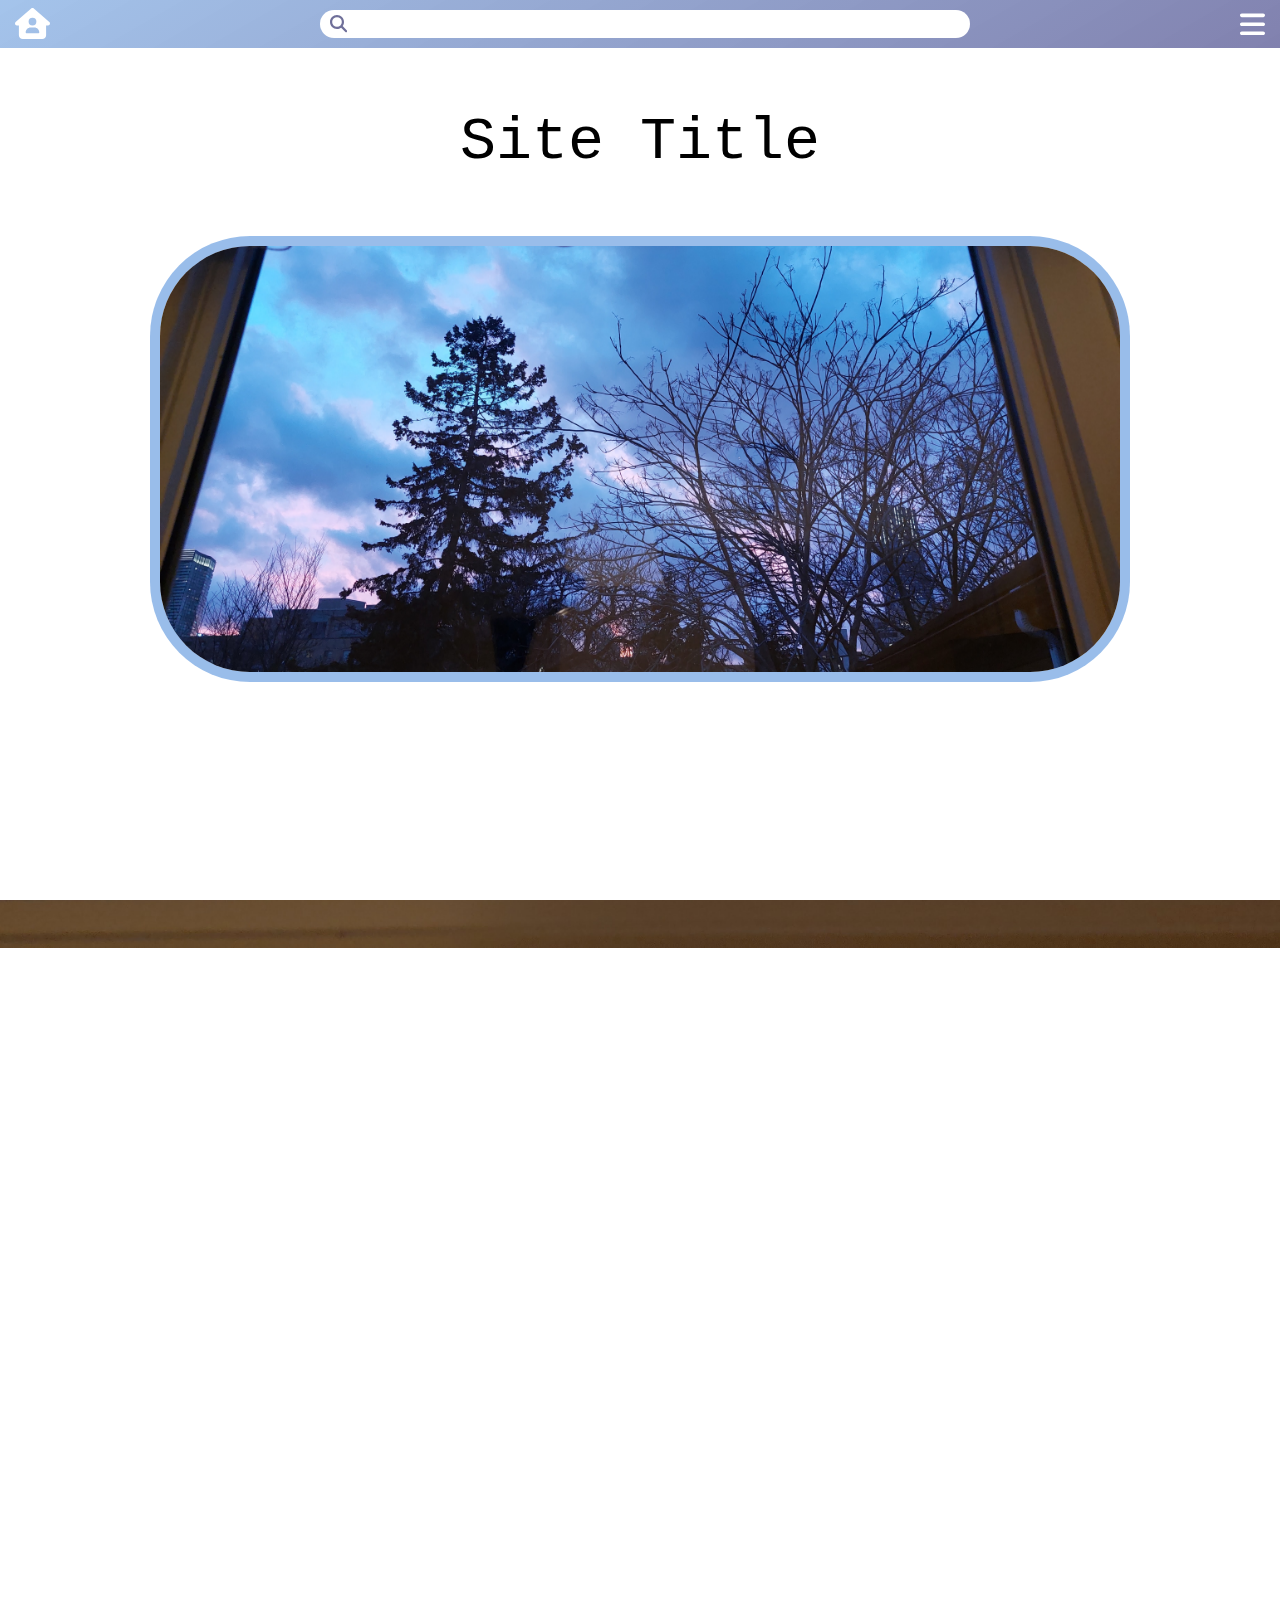
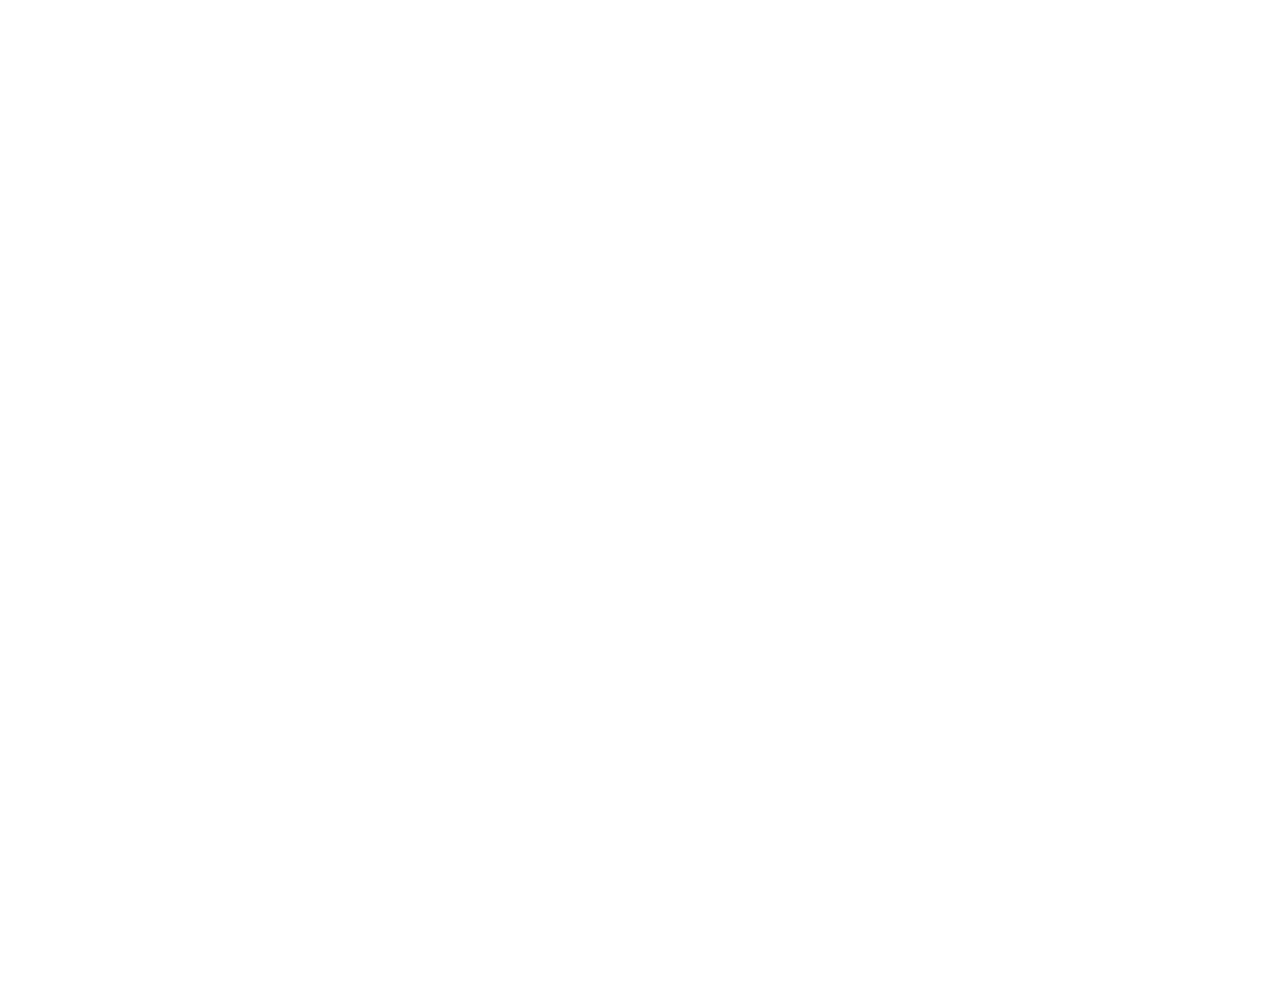
==== template1/index.html @ c2a95a9c "Create webpage with fixed background when scrolling" ====
<html>

<head>

</head>

<body>
    <div class="navBar">
        <div class="icon-button">
            <svg xmlns="http://www.w3.org/2000/svg" viewBox="0 0 576 512">
                <path fill="#ffffff" d="M575.8 255.5c0 18-15 32.1-32 32.1h-32l.7 160.2c.2 35.5-28.5 64.3-64 64.3H128.1c-35.3 0-64-28.7-64-64V287.6H32c-18 0-32-14-32-32.1c0-9 3-17 10-24L266.4 8c7-7 15-8 22-8s15 2 21 7L564.8 231.5c8 7 12 15 11 24zM352 224a64 64 0 1 0 -128 0 64 64 0 1 0 128 0zm-96 96c-44.2 0-80 35.8-80 80c0 8.8 7.2 16 16 16H384c8.8 0 16-7.2 16-16c0-44.2-35.8-80-80-80H256z"/>
            </svg>
        </div>
        <div class="search-bar">
            <div class="search-icon">
                <svg xmlns="http://www.w3.org/2000/svg" viewBox="0 0 512 512">
                    <path fill="#19195ca0" d="M416 208c0 45.9-14.9 88.3-40 122.7L502.6 457.4c12.5 12.5 12.5 32.8 0 45.3s-32.8 12.5-45.3 0L330.7 376c-34.4 25.2-76.8 40-122.7 40C93.1 416 0 322.9 0 208S93.1 0 208 0S416 93.1 416 208zM208 352a144 144 0 1 0 0-288 144 144 0 1 0 0 288z"/>
                </svg>
            </div>
            <!-- Search here... -->
            <input type="text" id="search" name="search">
                <!-- <label for="search">Search here...</label> -->
            </input>
        </div>
        <div class="icon-button small">
            <svg xmlns="http://www.w3.org/2000/svg" viewBox="0 0 448 512">
                <path fill="#ffffff" d="M0 96C0 78.3 14.3 64 32 64H416c17.7 0 32 14.3 32 32s-14.3 32-32 32H32C14.3 128 0 113.7 0 96zM0 256c0-17.7 14.3-32 32-32H416c17.7 0 32 14.3 32 32s-14.3 32-32 32H32c-17.7 0-32-14.3-32-32zM448 416c0 17.7-14.3 32-32 32H32c-17.7 0-32-14.3-32-32s14.3-32 32-32H416c17.7 0 32 14.3 32 32z"/>
            </svg>
        </div>
    </div>
    <div class="content">
        
        <div class="page white">
            <p class="title"> Site Title </p>
            <div class="card">
                <img src="intro-pic.jpg" />
            </div>
        </div>
        <div class="page blue">
            <div class="img-bg">
f
            </div>
        </div>
        <div class="page white">

        </div>
        
    </div>

</body>

</html>

<style>
    body {
        margin: 0;
        /* width: 100vw; */
        /* position: relative; */
        /* position: relative;
        padding-top: 3rem; */
        /* width: 100%;
        height: 100%;
        background-image: url(intro-pic.jpg);
        background-repeat: no-repeat;
        background-position: center;
        background-size: cover; */
    }
    .card {
        width: 75%;
        height: 50%;
        background-color: rgba(184, 211, 241, 0.318);
        border-top-left-radius: 250px;
        border-bottom-right-radius: 250px;
        border-radius: 100px;
        border: 10px rgba(82, 143, 218, 0.527) solid;
        overflow: hidden;
        /* border-image: linear-gradient(150deg, rgba(82, 143, 218, 0.527), rgba(54, 54, 126, 0.627)); */
        /* border-width: 10px;
        border-style: solid; */

        p {
            font-size: 50px;
            text-align: center;
        }

        img {
            width: 100%;
            height: 100%;
            object-fit: cover;
        }
    }
    .icon-button {
        width: 35px;
        margin: 5px;
        /* flex: 1; */
        &.small {
            width: 25px;
        }
    }
    .content {
        margin-top: 3rem;
    }
    .navBar {
        padding-left: 10px;
        padding-right: 10px;
        height: 3rem;
        background-color: rgb(127, 185, 255);
        background-color: rgba(25, 25, 92, 0.627);
        background: linear-gradient(150deg, rgba(82, 143, 218, 0.527), rgba(54, 54, 126, 0.627));
        position: fixed;
        top: 0;
        width: calc(100% - 20px);
        /* border-bottom-left-radius: 50%; */
        /* border-bottom-right-radius: 50%; */
        /* opacity: 50%; */
        display: flex;
        /* justify-content: center; */
        align-items: center;
        justify-content:space-between;
        z-index: 99;
    }
    .search-bar {
        background-color: white;
        width: 50%;
        padding: 5px 10px;
        /* width: 100%; */
        /* height: 100%; */
        margin: 10px;
        border-radius: 20px;
        /* flex: 1; */
        /* z-index: 99; */
        text-align: center;
        display: flex;
        /* justify-content: center; */
        align-items: center;
    }
    #search {
        width: 100%;
        border: none;
    }
    .search-icon {
        width: 18px;
        padding: 0 10 0 0px;
    }
    .title {
        font-size: 60px;
        font-family:'Courier New', Courier, monospace
    }
    .page {
        height: calc(100vh - 3rem);
        /* height: calc(100vh); */
        display: flex;
        justify-content: center;
        align-items: center;
        flex-direction: column;
        justify-content: flex-start;
        &.blue {
            background-color: azure;
            position: relative;
            background-color: transparent;
        }
        
        &.white {
            background-color: white;
            /* opacity: 0; */
            /* background-color: transparent; */
        }
        /* opacity: 0px; */
    }
    /* .navBar:hover {
        height: 5rem;
    } */
    .img-bg {
        width: 100%;
        height: 100%;
        background-image: url(intro-pic.jpg);
        background-repeat: no-repeat;
        background-position: center;
        background-size: cover;
        position: fixed;
        top: 3rem;
        /* position: sticky; */
        z-index: -1;
    }
</style>

<script>

</script>
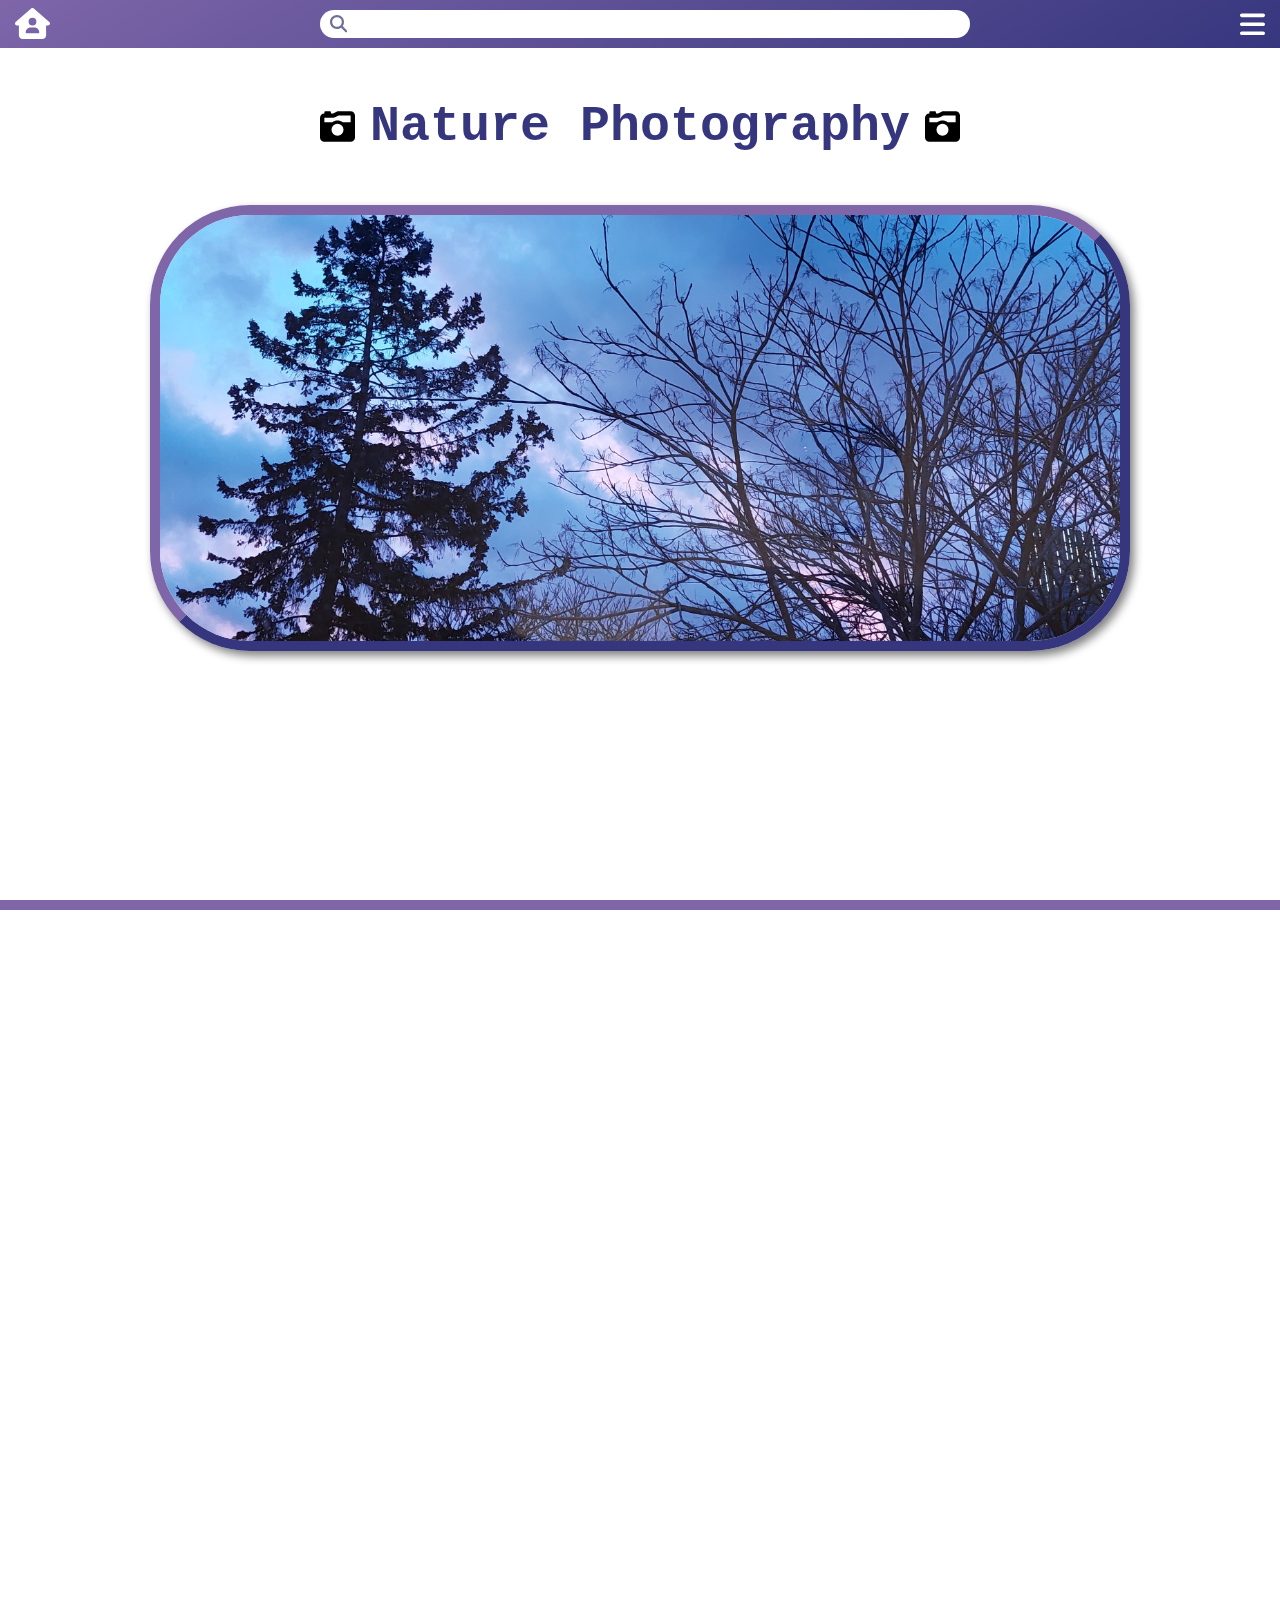
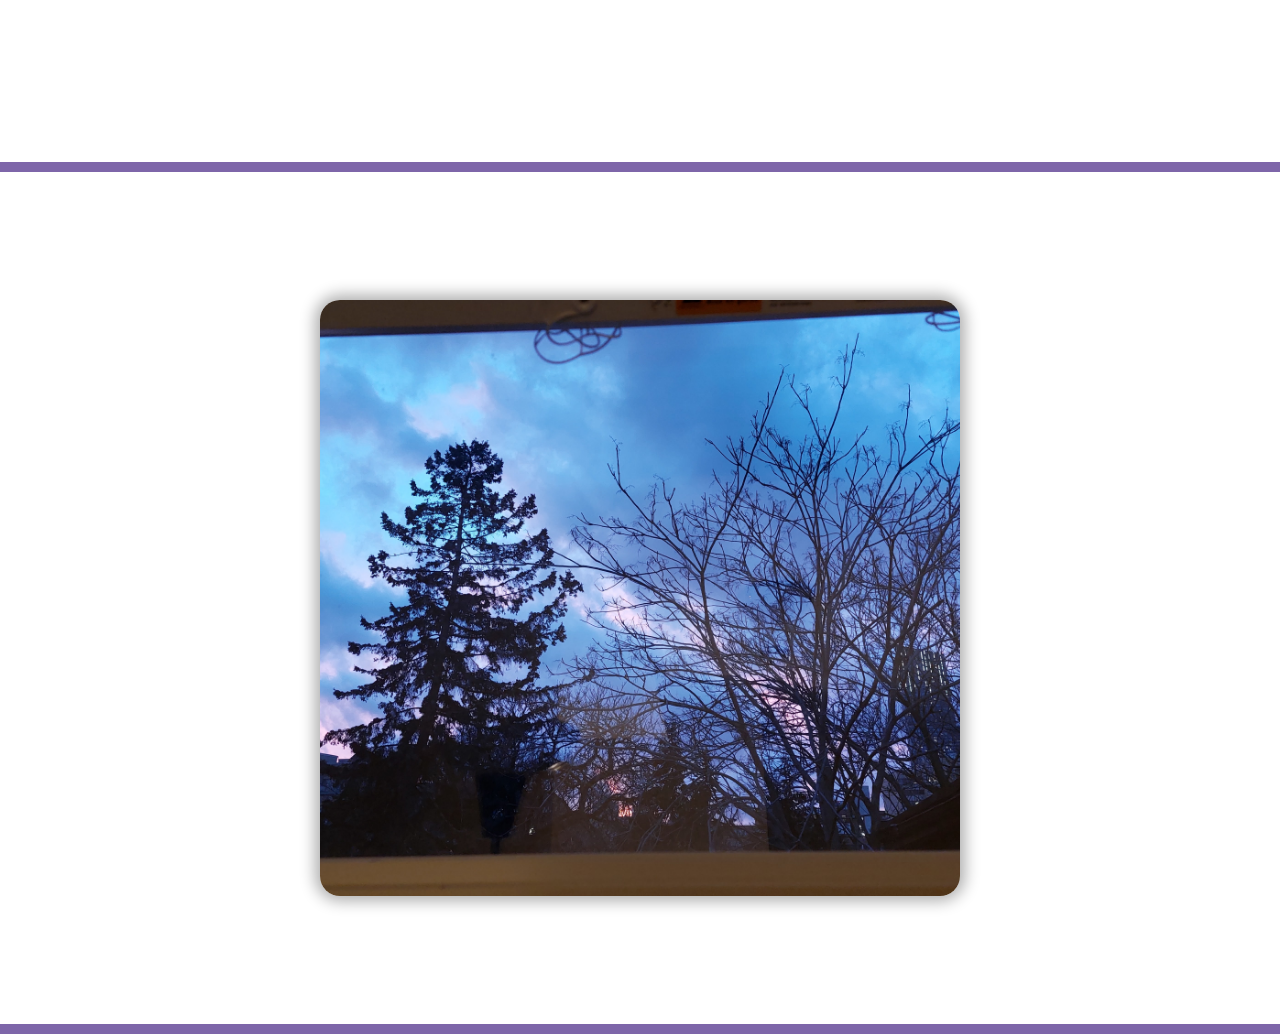
==== commit 5f5a958f: "Add photo gallery, title, darken nav bar, and restrict static photo to one section" ====
--- a/template1/index.html
+++ b/template1/index.html
@@ -5,44 +5,69 @@
 </head>
 
 <body>
-    <div class="navBar">
-        <div class="icon-button">
-            <svg xmlns="http://www.w3.org/2000/svg" viewBox="0 0 576 512">
-                <path fill="#ffffff" d="M575.8 255.5c0 18-15 32.1-32 32.1h-32l.7 160.2c.2 35.5-28.5 64.3-64 64.3H128.1c-35.3 0-64-28.7-64-64V287.6H32c-18 0-32-14-32-32.1c0-9 3-17 10-24L266.4 8c7-7 15-8 22-8s15 2 21 7L564.8 231.5c8 7 12 15 11 24zM352 224a64 64 0 1 0 -128 0 64 64 0 1 0 128 0zm-96 96c-44.2 0-80 35.8-80 80c0 8.8 7.2 16 16 16H384c8.8 0 16-7.2 16-16c0-44.2-35.8-80-80-80H256z"/>
-            </svg>
-        </div>
-        <div class="search-bar">
-            <div class="search-icon">
-                <svg xmlns="http://www.w3.org/2000/svg" viewBox="0 0 512 512">
-                    <path fill="#19195ca0" d="M416 208c0 45.9-14.9 88.3-40 122.7L502.6 457.4c12.5 12.5 12.5 32.8 0 45.3s-32.8 12.5-45.3 0L330.7 376c-34.4 25.2-76.8 40-122.7 40C93.1 416 0 322.9 0 208S93.1 0 208 0S416 93.1 416 208zM208 352a144 144 0 1 0 0-288 144 144 0 1 0 0 288z"/>
+    <!-- <div class="navBar-back"> -->
+        <div class="navBar">
+            <div class="icon-button">
+                <svg xmlns="http://www.w3.org/2000/svg" viewBox="0 0 576 512">
+                    <path fill="#ffffff" d="M575.8 255.5c0 18-15 32.1-32 32.1h-32l.7 160.2c.2 35.5-28.5 64.3-64 64.3H128.1c-35.3 0-64-28.7-64-64V287.6H32c-18 0-32-14-32-32.1c0-9 3-17 10-24L266.4 8c7-7 15-8 22-8s15 2 21 7L564.8 231.5c8 7 12 15 11 24zM352 224a64 64 0 1 0 -128 0 64 64 0 1 0 128 0zm-96 96c-44.2 0-80 35.8-80 80c0 8.8 7.2 16 16 16H384c8.8 0 16-7.2 16-16c0-44.2-35.8-80-80-80H256z"/>
                 </svg>
             </div>
-            <!-- Search here... -->
-            <input type="text" id="search" name="search">
-                <!-- <label for="search">Search here...</label> -->
-            </input>
-        </div>
-        <div class="icon-button small">
-            <svg xmlns="http://www.w3.org/2000/svg" viewBox="0 0 448 512">
-                <path fill="#ffffff" d="M0 96C0 78.3 14.3 64 32 64H416c17.7 0 32 14.3 32 32s-14.3 32-32 32H32C14.3 128 0 113.7 0 96zM0 256c0-17.7 14.3-32 32-32H416c17.7 0 32 14.3 32 32s-14.3 32-32 32H32c-17.7 0-32-14.3-32-32zM448 416c0 17.7-14.3 32-32 32H32c-17.7 0-32-14.3-32-32s14.3-32 32-32H416c17.7 0 32 14.3 32 32z"/>
-            </svg>
-        </div>
-    </div>
+            <div class="search-bar">
+                <div class="search-icon">
+                    <svg xmlns="http://www.w3.org/2000/svg" viewBox="0 0 512 512">
+                        <path fill="#19195ca0" d="M416 208c0 45.9-14.9 88.3-40 122.7L502.6 457.4c12.5 12.5 12.5 32.8 0 45.3s-32.8 12.5-45.3 0L330.7 376c-34.4 25.2-76.8 40-122.7 40C93.1 416 0 322.9 0 208S93.1 0 208 0S416 93.1 416 208zM208 352a144 144 0 1 0 0-288 144 144 0 1 0 0 288z"/>
+                    </svg>
+                </div>
+                <!-- Search here... -->
+                <input type="text" id="search" name="search">
+                    <!-- <label for="search">Search here...</label> -->
+                </input>
+            </div>
+            <div class="icon-button small">
+                <svg xmlns="http://www.w3.org/2000/svg" viewBox="0 0 448 512">
+                    <path fill="#ffffff" d="M0 96C0 78.3 14.3 64 32 64H416c17.7 0 32 14.3 32 32s-14.3 32-32 32H32C14.3 128 0 113.7 0 96zM0 256c0-17.7 14.3-32 32-32H416c17.7 0 32 14.3 32 32s-14.3 32-32 32H32c-17.7 0-32-14.3-32-32zM448 416c0 17.7-14.3 32-32 32H32c-17.7 0-32-14.3-32-32s14.3-32 32-32H416c17.7 0 32 14.3 32 32z"/>
+                </svg>
+            </div>
+        </div>
+    <!-- </div> -->
     <div class="content">
         
         <div class="page white">
-            <p class="title"> Site Title </p>
+            <div class="header">
+                <div class="icon-button">
+                    <svg xmlns="http://www.w3.org/2000/svg" viewBox="0 0 512 512">
+                        <path d="M220.6 121.2L271.1 96 448 96v96H333.2c-21.9-15.1-48.5-24-77.2-24s-55.2 8.9-77.2 24H64V128H192c9.9 0 19.7-2.3 28.6-6.8zM0 128V416c0 35.3 28.7 64 64 64H448c35.3 0 64-28.7 64-64V96c0-35.3-28.7-64-64-64H271.1c-9.9 0-19.7 2.3-28.6 6.8L192 64H160V48c0-8.8-7.2-16-16-16H80c-8.8 0-16 7.2-16 16l0 16C28.7 64 0 92.7 0 128zM168 304a88 88 0 1 1 176 0 88 88 0 1 1 -176 0z"/>
+                    </svg>
+                </div>
+                <p class="title"> Nature Photography </p>
+                <div class="icon-button">
+                    <svg xmlns="http://www.w3.org/2000/svg" viewBox="0 0 512 512">
+                        <path d="M220.6 121.2L271.1 96 448 96v96H333.2c-21.9-15.1-48.5-24-77.2-24s-55.2 8.9-77.2 24H64V128H192c9.9 0 19.7-2.3 28.6-6.8zM0 128V416c0 35.3 28.7 64 64 64H448c35.3 0 64-28.7 64-64V96c0-35.3-28.7-64-64-64H271.1c-9.9 0-19.7 2.3-28.6 6.8L192 64H160V48c0-8.8-7.2-16-16-16H80c-8.8 0-16 7.2-16 16l0 16C28.7 64 0 92.7 0 128zM168 304a88 88 0 1 1 176 0 88 88 0 1 1 -176 0z"/>
+                    </svg>
+                </div>
+            </div>
+            
             <div class="card">
-                <img src="intro-pic.jpg" />
+                <!-- <img src="intro-pic.jpg" /> -->
+                <div class="img-bg">
+
+                </div>
             </div>
         </div>
         <div class="page blue">
             <div class="img-bg">
-f
+
             </div>
         </div>
         <div class="page white">
-
+            
+            <div class="photo-gallery">
+                <!-- <div class="blur-border">
+
+                </div> -->
+                <img src="intro-pic.jpg" />
+                <img src="intro-pic2.jpg" />
+            </div>
         </div>
         
     </div>
@@ -65,6 +90,48 @@
         background-position: center;
         background-size: cover; */
     }
+    .photo-gallery {
+        margin: auto;
+        height: 70%;
+        /* max-width: 536px; */
+        width: 50%;
+        /* width: fit-content; */
+        background-color: aliceblue;
+        display: flex;
+        overflow-y: scroll;
+        &::-webkit-scrollbar {
+            display: none;
+        }
+        border-radius: 20px;
+        /* border: solid 20px blue; */
+        /* box-shadow: 0 0 8px 8px black inset; */
+        box-shadow: 0 0 15px 5px rgb(174, 174, 174);
+        /* z-index: 99; */
+
+        img {
+            width: 100%;
+            /* height: 50%; */
+            object-fit: cover;
+            /* box-shadow: 0 0 8px 8px white inset; */
+            /* box-shadow: 0 0 20px 10px rgba(25, 25, 92, 0.627); */
+            box-shadow: 30px 30px 10px #ccc;
+        }
+    }
+    /* .blur-border {
+        height: 50%;
+        background-color: aliceblue;
+        background-color: transparent;
+        width: 536px;
+        box-shadow: 0 0 8px 8px white inset;
+        position: absolute;
+    } */
+    .header {
+        display: flex;
+        /* flex-direction: row; */
+        justify-content: center;
+        align-items: center;
+        gap: 10px;
+    }
     .card {
         width: 75%;
         height: 50%;
@@ -73,10 +140,16 @@
         border-bottom-right-radius: 250px;
         border-radius: 100px;
         border: 10px rgba(82, 143, 218, 0.527) solid;
+        border-color: rgb(126, 102, 169);
+        border-right-color: rgb(54, 54, 126);
+        border-bottom-color: rgb(54, 54, 126);
+        /* background: linear-gradient(150deg, rgb(126, 102, 169), rgb(255, 255, 255)); */
+
         overflow: hidden;
         /* border-image: linear-gradient(150deg, rgba(82, 143, 218, 0.527), rgba(54, 54, 126, 0.627)); */
         /* border-width: 10px;
         border-style: solid; */
+        box-shadow: 4px 5px 10px grey;
 
         p {
             font-size: 50px;
@@ -100,6 +173,14 @@
     .content {
         margin-top: 3rem;
     }
+    /* .navBar-back {
+        background-color: white;
+        background-color: aqua;
+        width: 100%;
+        height: 3rem;
+        position: fixed;
+        top: 0;
+    } */
     .navBar {
         padding-left: 10px;
         padding-right: 10px;
@@ -107,12 +188,13 @@
         background-color: rgb(127, 185, 255);
         background-color: rgba(25, 25, 92, 0.627);
         background: linear-gradient(150deg, rgba(82, 143, 218, 0.527), rgba(54, 54, 126, 0.627));
+        background: linear-gradient(150deg, rgb(126, 102, 169), rgba(54, 54, 126, 1));
         position: fixed;
         top: 0;
         width: calc(100% - 20px);
         /* border-bottom-left-radius: 50%; */
         /* border-bottom-right-radius: 50%; */
-        /* opacity: 50%; */
+        /* opacity: 100%; */
         display: flex;
         /* justify-content: center; */
         align-items: center;
@@ -143,8 +225,12 @@
         padding: 0 10 0 0px;
     }
     .title {
-        font-size: 60px;
-        font-family:'Courier New', Courier, monospace
+        font-size: 50px;
+        font-family:'Courier New', Courier, monospace;
+        font-weight: bold;
+        text-align: center;
+        color: rgb(54, 54, 126);
+        /* color: linear-gradient(white, black); */
     }
     .page {
         height: calc(100vh - 3rem);
@@ -154,6 +240,7 @@
         align-items: center;
         flex-direction: column;
         justify-content: flex-start;
+        border-bottom: 10px solid rgb(126, 102, 169);
         &.blue {
             background-color: azure;
             position: relative;
@@ -162,8 +249,11 @@
         
         &.white {
             background-color: white;
+            /* background-image: linear-gradient(90deg, white, rgb(235, 235, 235)); */
             /* opacity: 0; */
             /* background-color: transparent; */
+            
+            /* border-image: linear-gradient(black, white); */
         }
         /* opacity: 0px; */
     }
@@ -177,7 +267,8 @@
         background-repeat: no-repeat;
         background-position: center;
         background-size: cover;
-        position: fixed;
+        /* position: fixed; */
+        background-attachment: fixed;
         top: 3rem;
         /* position: sticky; */
         z-index: -1;
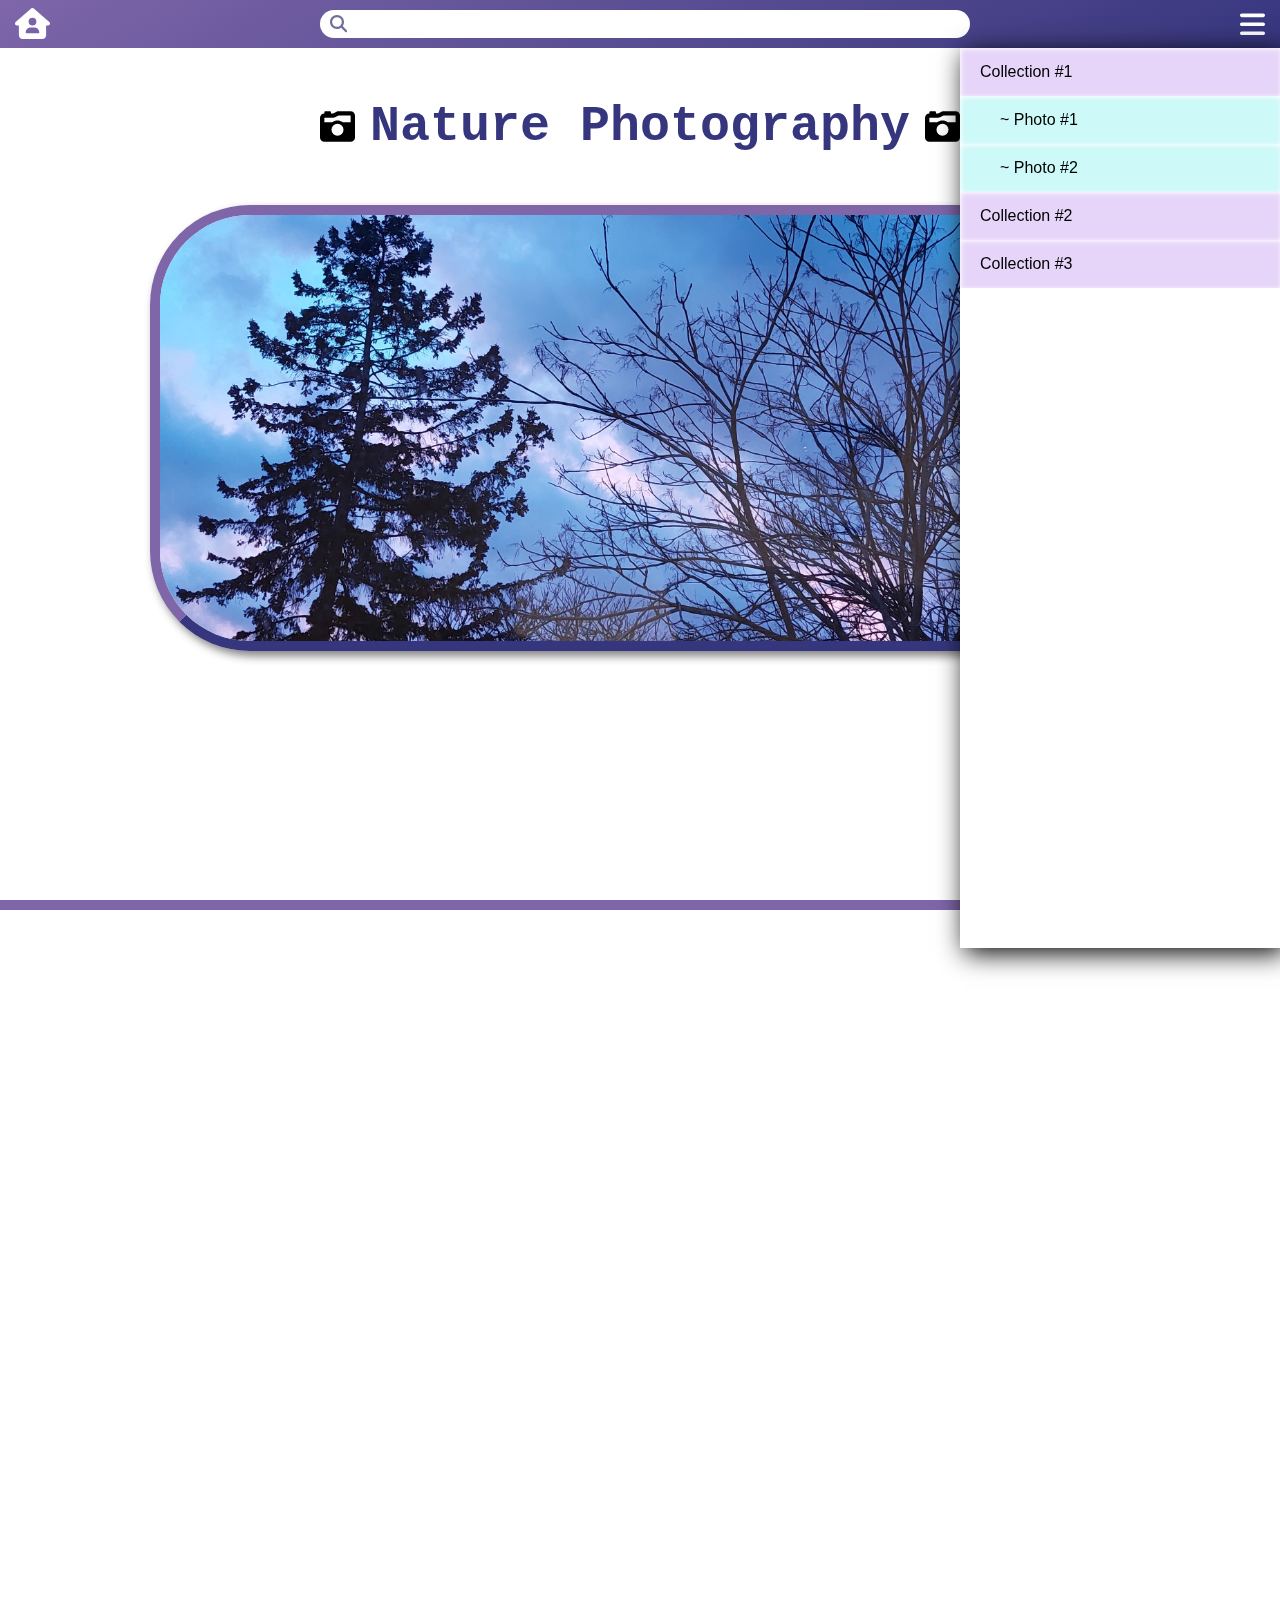
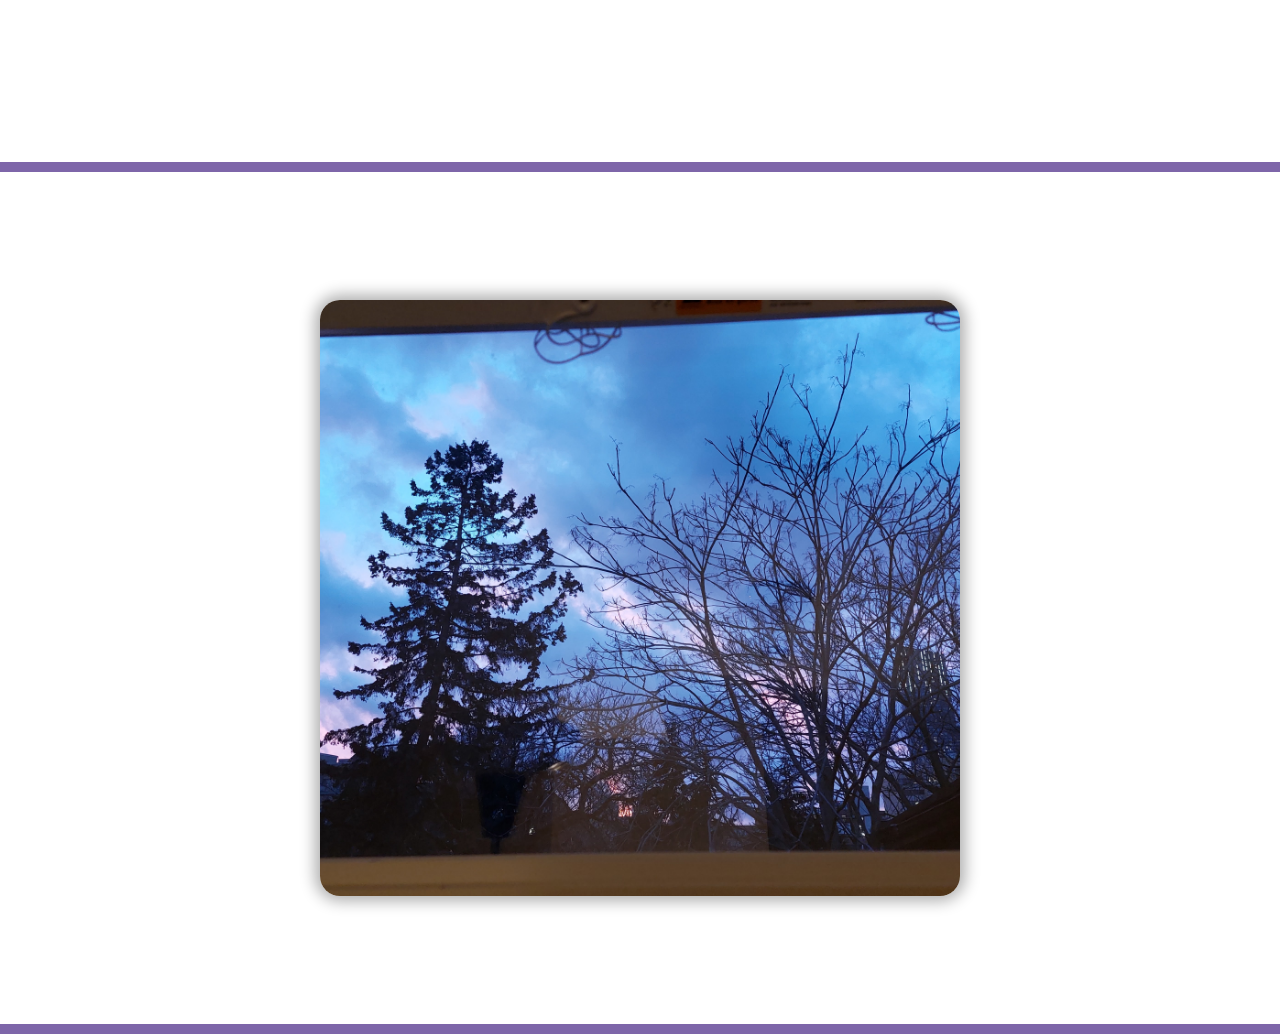
==== commit e3b183c5: "Created sidemenu version #1" ====
--- a/template1/index.html
+++ b/template1/index.html
@@ -28,9 +28,15 @@
                     <path fill="#ffffff" d="M0 96C0 78.3 14.3 64 32 64H416c17.7 0 32 14.3 32 32s-14.3 32-32 32H32C14.3 128 0 113.7 0 96zM0 256c0-17.7 14.3-32 32-32H416c17.7 0 32 14.3 32 32s-14.3 32-32 32H32c-17.7 0-32-14.3-32-32zM448 416c0 17.7-14.3 32-32 32H32c-17.7 0-32-14.3-32-32s14.3-32 32-32H416c17.7 0 32 14.3 32 32z"/>
                 </svg>
             </div>
+            <div class="dropdown-menu">
+                <div class="dropdown-tab">Collection #1</div>
+                <div class="dropdown-tab sub">~ Photo #1</div>
+                <div class="dropdown-tab sub">~ Photo #2</div>
+                <div class="dropdown-tab">Collection #2</div>
+                <div class="dropdown-tab">Collection #3</div>
+            </div>
         </div>
-    <!-- </div> -->
-    <div class="content">
+    <!-- </div> -->    <div class="content">
         
         <div class="page white">
             <div class="header">
@@ -79,6 +85,7 @@
 <style>
     body {
         margin: 0;
+        font-family:'Lucida Sans', 'Lucida Sans Regular', 'Lucida Grande', 'Lucida Sans Unicode', Geneva, Verdana, sans-serif
         /* width: 100vw; */
         /* position: relative; */
         /* position: relative;
@@ -201,6 +208,29 @@
         justify-content:space-between;
         z-index: 99;
     }
+    .dropdown-menu {
+        width: 25%;
+        height: 100vh;
+        background-color: white;
+        position: absolute;
+        right: 0px;
+        top: 3rem;
+        box-shadow: 5px 5px 25px black ;
+        /* z-index: 98; */
+    }
+    .dropdown-tab {
+        background-color: rgba(137, 43, 226, 0.199);
+        height: 3rem;
+        display: flex;
+        align-items: center;
+        padding: 0px 20px;
+        box-shadow: 1px 1px 5px rgb(255, 255, 255) inset;
+        /* font-size: 1.25rem; */
+        &.sub {
+            padding-left: 40px;
+            background-color: rgba(157, 243, 243, 0.5);
+        }
+    }
     .search-bar {
         background-color: white;
         width: 50%;
